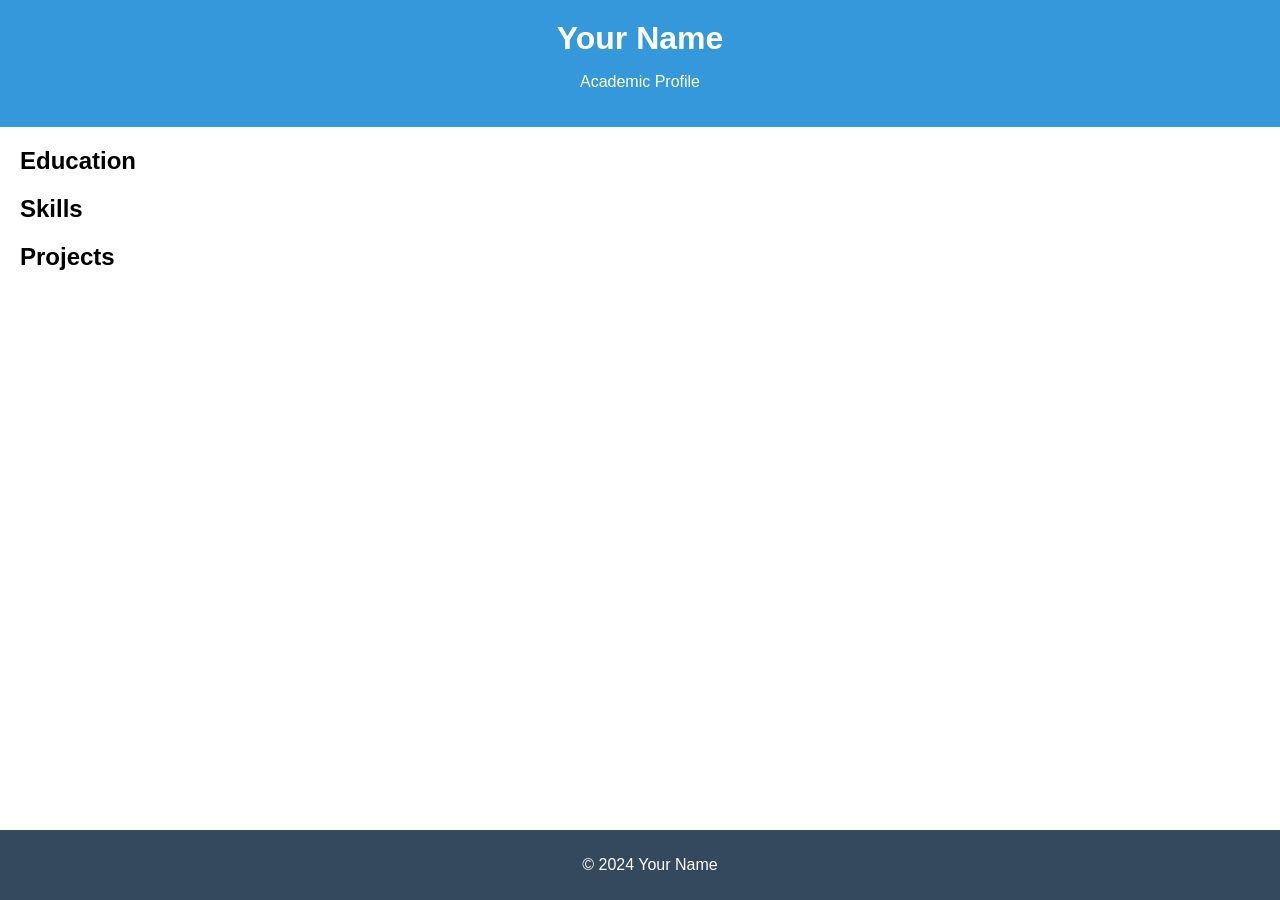
==== index.html @ e50307cb "Add files for basic structure of the webpage" ====
<!DOCTYPE html>
<html lang="ko-kr">
<head>
    <meta charset="UTF-8">
    <meta name="viewport" content="width=device-width, initial-scale=1.0">
    <link rel="stylesheet" href="css/styles.css">
    <title>Your Academic Profile</title>
</head>
<body>
    <header>
        <h1>Your Name</h1>
        <p>Academic Profile</p>
    </header>

    <section id="education">
        <h2>Education</h2>
        <!-- Add your education details here -->
    </section>

    <section id="skills">
        <h2>Skills</h2>
        <!-- Add your skills here -->
    </section>

    <section id="projects">
        <h2>Projects</h2>
        <!-- Add your project details here -->
    </section>

    <footer>
        <p>&copy; 2024 Your Name</p>
    </footer>

    <script src="js/script.js"></script>
</body>
</html>
---- css/styles.css ----
body {
    font-family: 'Arial', sans-serif;
    margin: 0;
    padding: 0;
}

header {
    background-color: #3498db;
    color: #fff;
    text-align: center;
    padding: 20px;
}

h1, h2 {
    margin: 0;
}

section {
    margin: 20px;
}

footer {
    background-color: #34495e;
    color: #fff;
    text-align: center;
    padding: 10px;
    position: fixed;
    bottom: 0;
    width: 100%;
}
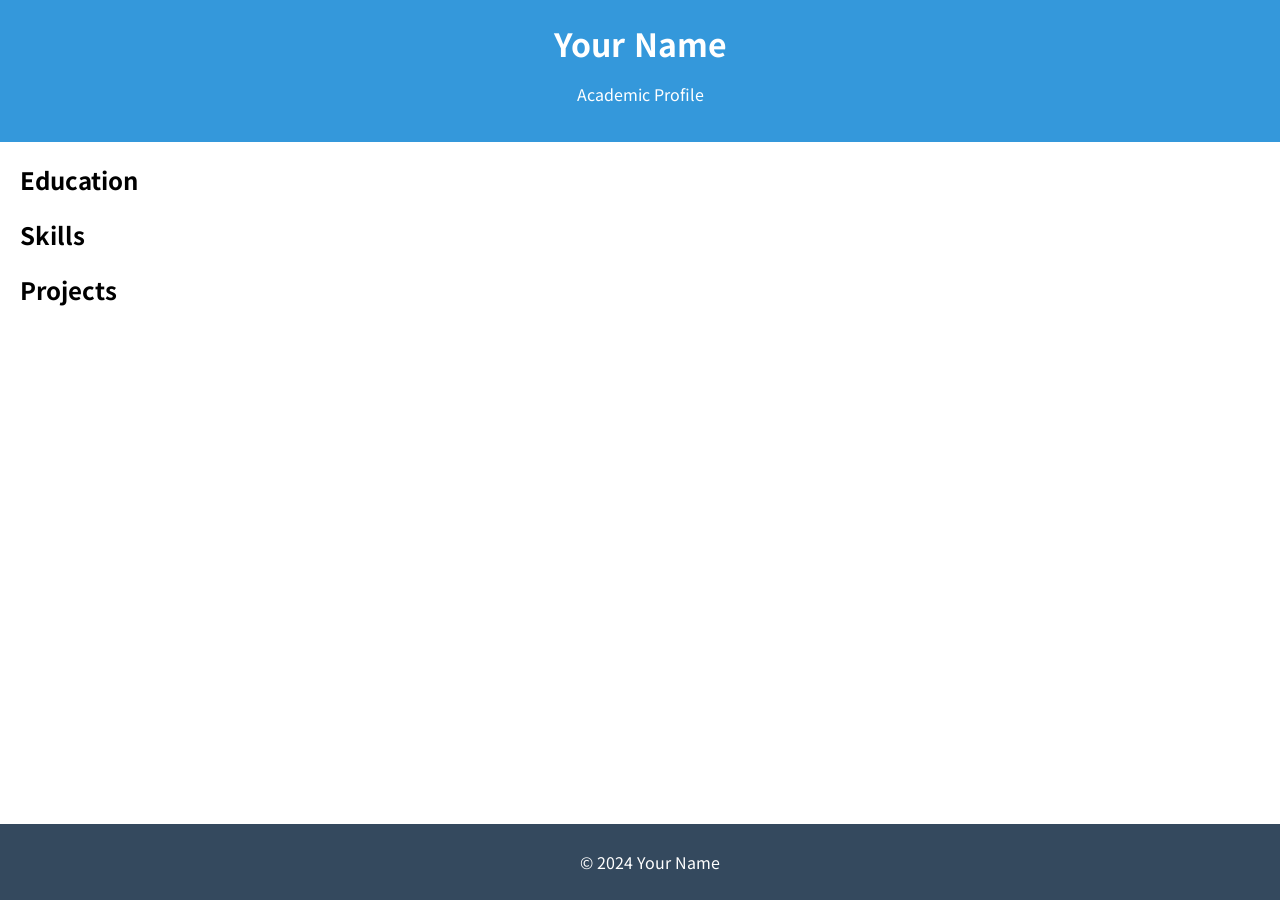
==== commit 6605bad5: "Change default font." ====
--- a/index.html
+++ b/index.html
@@ -4,6 +4,11 @@
     <meta charset="UTF-8">
     <meta name="viewport" content="width=device-width, initial-scale=1.0">
     <link rel="stylesheet" href="css/styles.css">
+
+    <link rel="preconnect" href="https://fonts.googleapis.com">
+    <link rel="preconnect" href="https://fonts.gstatic.com" crossorigin>
+    <link href="https://fonts.googleapis.com/css2?family=Noto+Sans+KR:wght@100;200;300;400;500;600;700;800;900&display=swap" rel="stylesheet">
+
     <title>Your Academic Profile</title>
 </head>
 <body>
--- a/css/styles.css
+++ b/css/styles.css
@@ -1,5 +1,5 @@
 body {
-    font-family: 'Arial', sans-serif;
+    font-family: 'Noto Sans KR', sans-serif;
     margin: 0;
     padding: 0;
 }
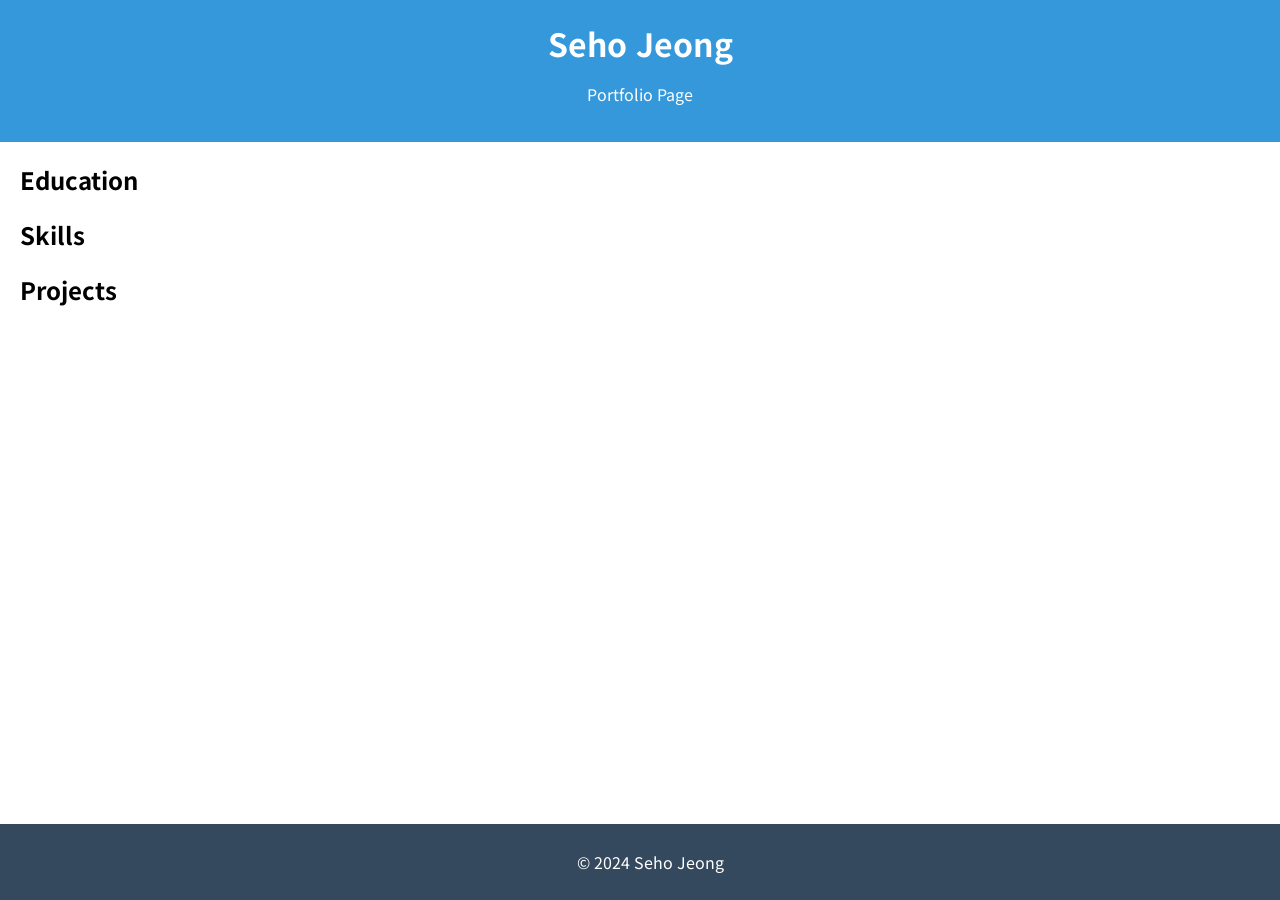
==== commit c6e6dcf3: "Update index.html" ====
--- a/index.html
+++ b/index.html
@@ -9,12 +9,12 @@
     <link rel="preconnect" href="https://fonts.gstatic.com" crossorigin>
     <link href="https://fonts.googleapis.com/css2?family=Noto+Sans+KR:wght@100;200;300;400;500;600;700;800;900&display=swap" rel="stylesheet">
 
-    <title>Your Academic Profile</title>
+    <title>Seho Jeong</title>
 </head>
 <body>
     <header>
-        <h1>Your Name</h1>
-        <p>Academic Profile</p>
+        <h1>Seho Jeong</h1>
+        <p>Portfolio Page</p>
     </header>
 
     <section id="education">
@@ -33,7 +33,7 @@
     </section>
 
     <footer>
-        <p>&copy; 2024 Your Name</p>
+        <p>&copy; 2024 Seho Jeong</p>
     </footer>
 
     <script src="js/script.js"></script>
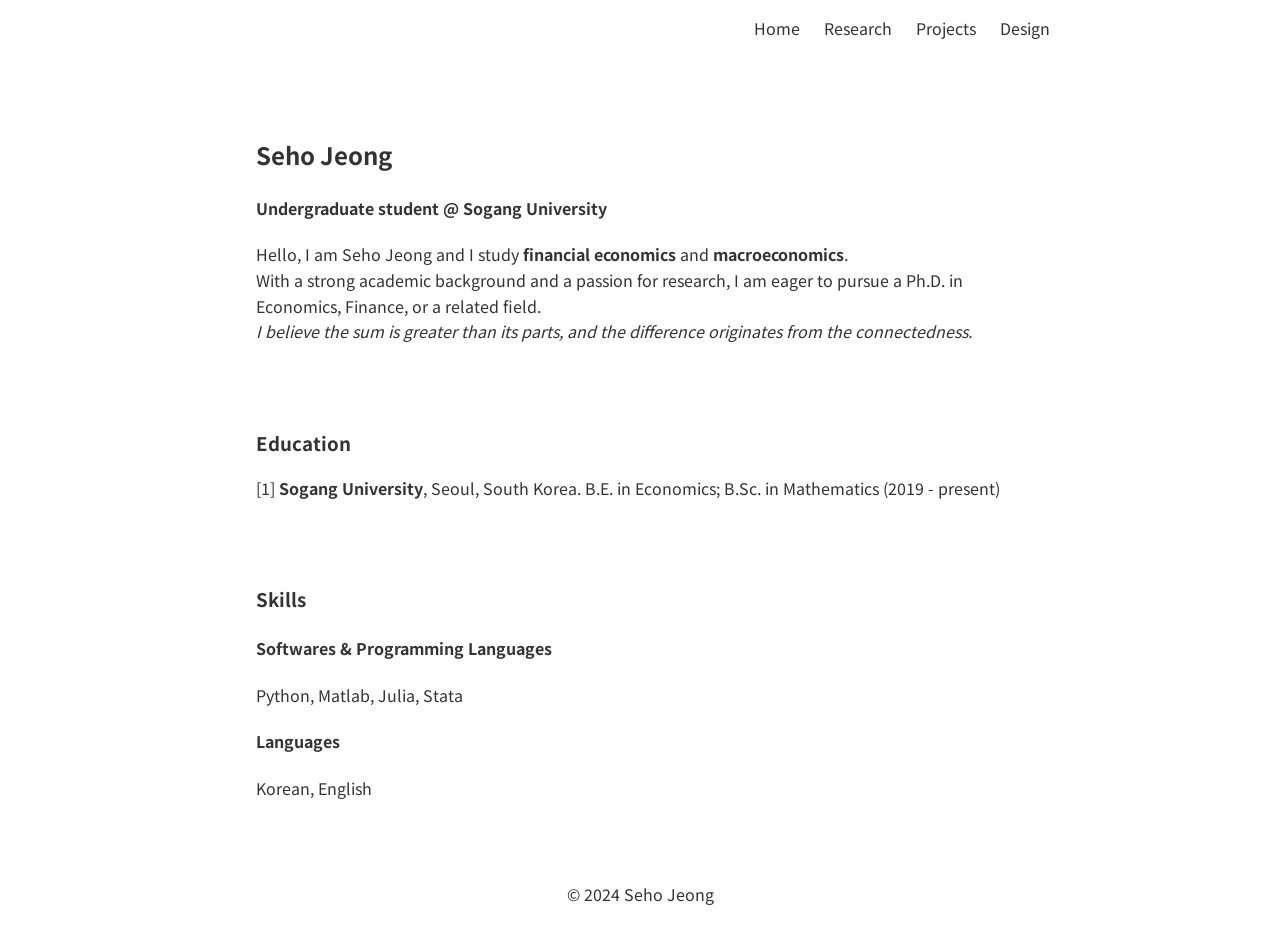
==== commit d3f50adb: "Update codes" ====
--- a/index.html
+++ b/index.html
@@ -1,5 +1,5 @@
 <!DOCTYPE html>
-<html lang="ko-kr">
+<html lang="us-en">
 <head>
     <meta charset="UTF-8">
     <meta name="viewport" content="width=device-width, initial-scale=1.0">
@@ -13,23 +13,40 @@
 </head>
 <body>
     <header>
-        <h1>Seho Jeong</h1>
-        <p>Portfolio Page</p>
+        <nav>
+            <div class="nav-left">
+                <h1></h1>
+            </div>
+            <div class="nav-right">
+                <ul>
+                    <li><a href="#home">Home</a></li>
+                    <li><a href="#research">Research</a></li>
+                    <li><a href="#projects">Projects</a></li>
+                    <li><a href="#design">Design</a></li>
+                </ul>
+            </div>
+        </nav>
     </header>
 
-    <section id="education">
-        <h2>Education</h2>
-        <!-- Add your education details here -->
+    <section id="intro">
+        <h2>Seho Jeong</h2>
+        <h4><b>Undergraduate student @ Sogang University</b></h4>
+        <div>Hello, I am Seho Jeong and I study <b>financial economics</b> and <b>macroeconomics</b>.</div>
+        <div>With a strong academic background and a passion for research, I am eager to pursue a Ph.D. in Economics, Finance, or a related field.</div>
+        <div><em>I believe the sum is greater than its parts, and the difference originates from the connectedness.</em></div>
     </section>
 
-    <section id="skills">
-        <h2>Skills</h2>
-        <!-- Add your skills here -->
+    <section id="education">
+        <h3>Education</h3>
+        <div>[1] <b>Sogang University</b>, Seoul, South Korea. B.E. in Economics; B.Sc. in Mathematics (2019 - present)</div>
     </section>
 
-    <section id="projects">
-        <h2>Projects</h2>
-        <!-- Add your project details here -->
+    <section>
+        <h3>Skills</h3>
+        <h4>Softwares & Programming Languages</h4>
+        <div>Python, Matlab, Julia, Stata</div>
+        <h4>Languages</h4>
+        <div>Korean, English</div>
     </section>
 
     <footer>
--- a/css/styles.css
+++ b/css/styles.css
@@ -1,30 +1,90 @@
 body {
     font-family: 'Noto Sans KR', sans-serif;
+    line-height: 1.6;
     margin: 0;
     padding: 0;
+    color: #333;
+    overflow-x: hidden; /* 가로 스크롤 방지 */
 }
 
 header {
-    background-color: #3498db;
-    color: #fff;
+    background-color: #f4f4f400; 
+    color: #333;
     text-align: center;
-    padding: 20px;
+    padding: 1rem 10%; /* 내부 패딩 추가 */
+    position: fixed; /* 화면 상단에 고정 */
+    top: 0;
+    left: 0;
+    width: 80%;
+    backdrop-filter: blur(10px);
+    z-index: 1000; /* 다른 요소보다 위에 오도록 설정 */
 }
 
-h1, h2 {
+header nav {
+    display: flex;
+    justify-content: space-between;
+    align-items: center;
+    padding: 0 10%; /* 좌우 패딩 추가 */
+}
+
+.nav-left h1 {
     margin: 0;
+    font-size: 1.5rem;
+}
+
+.nav-right ul {
+    list-style: none;
+    margin: 0;
+    padding: 0;
+    display: flex;
+    flex-wrap: wrap; /* 항목이 화면 크기를 넘어서지 않도록 설정 */
+}
+
+.nav-right li {
+    margin-left: 1.5rem;
+}
+
+.nav-right a {
+    color: #333; /* 텍스트 색상 설정 */
+    text-decoration: none;
+    font-weight: 400;
+}
+
+.nav-right a:hover {
+    font-weight: 600;
 }
 
 section {
-    margin: 20px;
+    margin: 2rem 0; /* 좌우 마진 제거 */
+    padding: 1rem 20%; /* 좌우 10% 패딩 추가 */
+    border-radius: 5px;
+}
+
+#intro {
+    margin-top: 100px; /* header 높이만큼 상단 마진 추가 */
 }
 
 footer {
-    background-color: #34495e;
-    color: #fff;
+    color: #333;
     text-align: center;
-    padding: 10px;
-    position: fixed;
+    padding: 1rem 10%; /* 좌우 10% 패딩 추가 */
     bottom: 0;
-    width: 100%;
+    width: 80%; /* 여백을 고려하여 너비를 80%로 설정 */
+    left: 10%; /* 좌측 여백 설정 */
+}
+
+/* 전체 스크롤바 설정 */
+::-webkit-scrollbar {
+    width: 8px; /* 스크롤바의 너비 */
+}
+
+/* 스크롤바의 트랙 (스크롤바 배경) */
+::-webkit-scrollbar-track {
+    background-color: #f4f4f4;
+}
+
+/* 스크롤바의 핸들 (드래그할 수 있는 부분) */
+::-webkit-scrollbar-thumb {
+    background: #ebebeb; /* 핸들의 색상 */
+    border-radius: 10px; /* 모서리 둥글게 */
 }
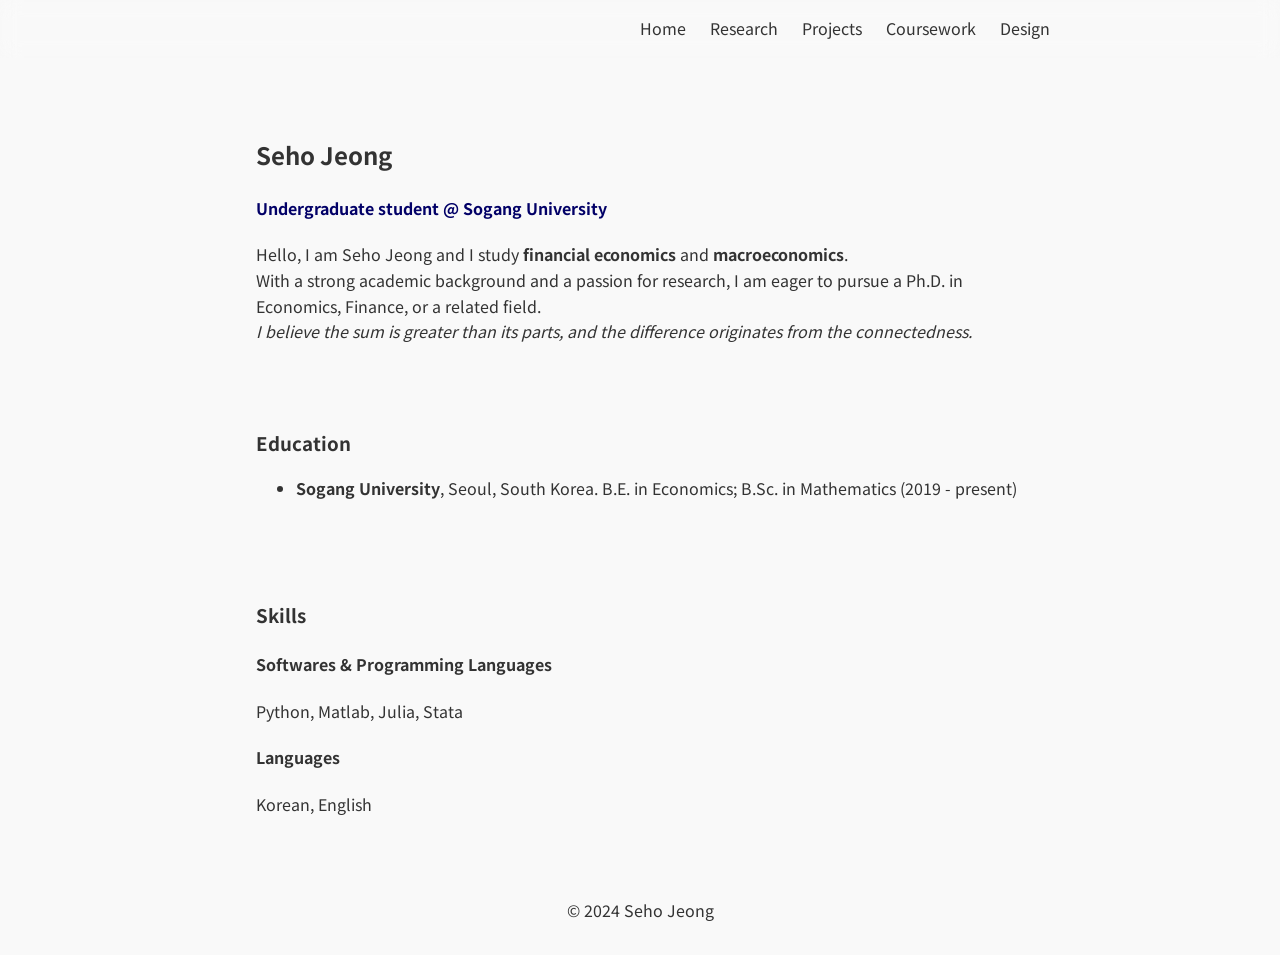
==== commit 199ccb94: "Create coursework section" ====
--- a/index.html
+++ b/index.html
@@ -19,10 +19,11 @@
             </div>
             <div class="nav-right">
                 <ul>
-                    <li><a href="#home">Home</a></li>
-                    <li><a href="#research">Research</a></li>
-                    <li><a href="#projects">Projects</a></li>
-                    <li><a href="#design">Design</a></li>
+                    <li><a href="/">Home</a></li>
+                    <li><a href="/research/">Research</a></li>
+                    <li><a href="/projects/">Projects</a></li>
+                    <li><a href="/notes/">Coursework</a></li>
+                    <li><a href="/design/">Design</a></li>
                 </ul>
             </div>
         </nav>
@@ -38,10 +39,13 @@
 
     <section id="education">
         <h3>Education</h3>
-        <div>[1] <b>Sogang University</b>, Seoul, South Korea. B.E. in Economics; B.Sc. in Mathematics (2019 - present)</div>
+        <ul>
+            <li> <b>Sogang University</b>, Seoul, South Korea. B.E. in Economics; B.Sc. in Mathematics (2019 - present)</li>
+        </ul>
+        
     </section>
 
-    <section>
+    <section id="skills">
         <h3>Skills</h3>
         <h4>Softwares & Programming Languages</h4>
         <div>Python, Matlab, Julia, Stata</div>
--- a/css/styles.css
+++ b/css/styles.css
@@ -5,6 +5,7 @@
     padding: 0;
     color: #333;
     overflow-x: hidden; /* 가로 스크롤 방지 */
+    background-color: #f9f9f9;
 }
 
 header {
@@ -64,6 +65,84 @@
     margin-top: 100px; /* header 높이만큼 상단 마진 추가 */
 }
 
+#intro h4 {
+    color: #020067;
+}
+
+/* ------------------------ */
+/*   Research Page Styles   */
+/* ------------------------ */
+
+
+/* ---------------------- */
+/*  Projects Page Styles  */
+/* ---------------------- */
+
+#projects-container {
+    margin-left: 20%;
+    margin-right: 20%;
+    border-radius: 0px;
+    padding: 0;
+}
+
+.projects {
+    text-align: left;
+    padding-left: 1vh;
+    margin-bottom: 1vh;
+    display: grid;
+    grid-template-columns: 1fr 3fr;
+    background: rgba(255, 255, 255, 0.2);
+    border-radius: 1vh;
+    box-shadow: 0 4px 30px rgba(0, 0, 0, 0.02);
+    backdrop-filter: blur(5px);
+    -webkit-backdrop-filter: blur(5px);
+    border: 1px solid rgba(255, 255, 255, 0.3);
+}
+
+.project-title {
+    font-weight: 600;
+}
+
+.project-key-image {
+    background-color: #8970ee57;
+    margin-top: 1vh;
+    margin-bottom: 1vh;
+}
+
+.project-description {
+    padding-left: 2vh;
+    padding-top: 1vh;
+    padding-bottom: 1vh;
+}
+
+
+/* ---------------------- */
+/*   Design Page Styles   */
+/* ---------------------- */
+
+#design-container {
+    margin-left: 20%;
+    margin-right: 20%;
+    border-radius: 0px;
+    padding: 0;
+    display: grid;
+    grid-template-columns: 1fr 1fr 1fr 1fr 1fr;
+    align-items: center;
+}
+
+.design {
+    background-color: #8970ee57;
+    box-shadow: 0 4px 30px rgba(0, 0, 0, 0.05);
+    margin: .5vh .5vh .5vh .5vh;
+    text-align: center;
+}
+
+.design:hover {
+    background-color: #8970eec3;
+    color: #f9f9f9;
+}
+
+
 footer {
     color: #333;
     text-align: center;
@@ -80,7 +159,7 @@
 
 /* 스크롤바의 트랙 (스크롤바 배경) */
 ::-webkit-scrollbar-track {
-    background-color: #f4f4f4;
+    background-color: #f9f9f9;
 }
 
 /* 스크롤바의 핸들 (드래그할 수 있는 부분) */
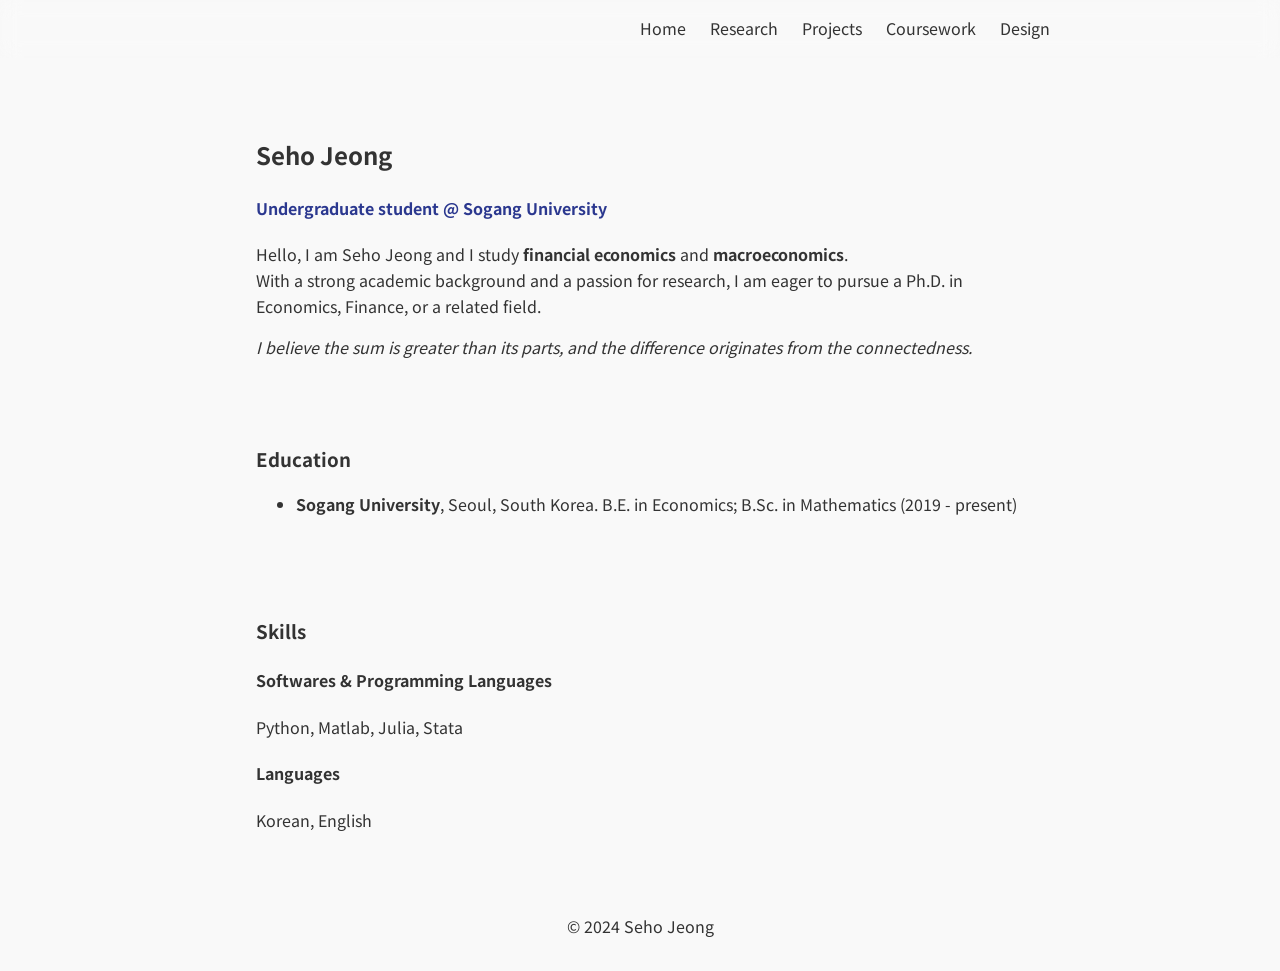
==== commit 170d0c92: "Update colors" ====
--- a/index.html
+++ b/index.html
@@ -34,7 +34,9 @@
         <h4><b>Undergraduate student @ Sogang University</b></h4>
         <div>Hello, I am Seho Jeong and I study <b>financial economics</b> and <b>macroeconomics</b>.</div>
         <div>With a strong academic background and a passion for research, I am eager to pursue a Ph.D. in Economics, Finance, or a related field.</div>
-        <div><em>I believe the sum is greater than its parts, and the difference originates from the connectedness.</em></div>
+        <div id="quote">
+            <em>I believe the sum is greater than its parts, and the difference originates from the connectedness.</em>
+        </div>
     </section>
 
     <section id="education">
--- a/css/styles.css
+++ b/css/styles.css
@@ -66,12 +66,30 @@
 }
 
 #intro h4 {
-    color: #020067;
+    color: #2B388F;
+}
+
+#quote {
+    padding-top: 1rem;
 }
 
 /* ------------------------ */
 /*   Research Page Styles   */
 /* ------------------------ */
+
+.tag {
+    padding-top: 1rem;
+}
+
+.tag span {
+    background:rgba(135,131,120,.15);
+    color:#1B75BC;
+    border-radius:4px;
+    font-size:85%;
+    padding:0.2em 0.4em;
+    font-weight:600;
+    fill:#1B75BC
+}
 
 
 /* ---------------------- */
@@ -104,7 +122,7 @@
 }
 
 .project-key-image {
-    background-color: #8970ee57;
+    background-color: #22A8E057;
     margin-top: 1vh;
     margin-bottom: 1vh;
 }
@@ -131,14 +149,14 @@
 }
 
 .design {
-    background-color: #8970ee57;
+    background-color: #22A8E057;
     box-shadow: 0 4px 30px rgba(0, 0, 0, 0.05);
     margin: .5vh .5vh .5vh .5vh;
     text-align: center;
 }
 
 .design:hover {
-    background-color: #8970eec3;
+    background-color: #22A8E0c3;
     color: #f9f9f9;
 }
 
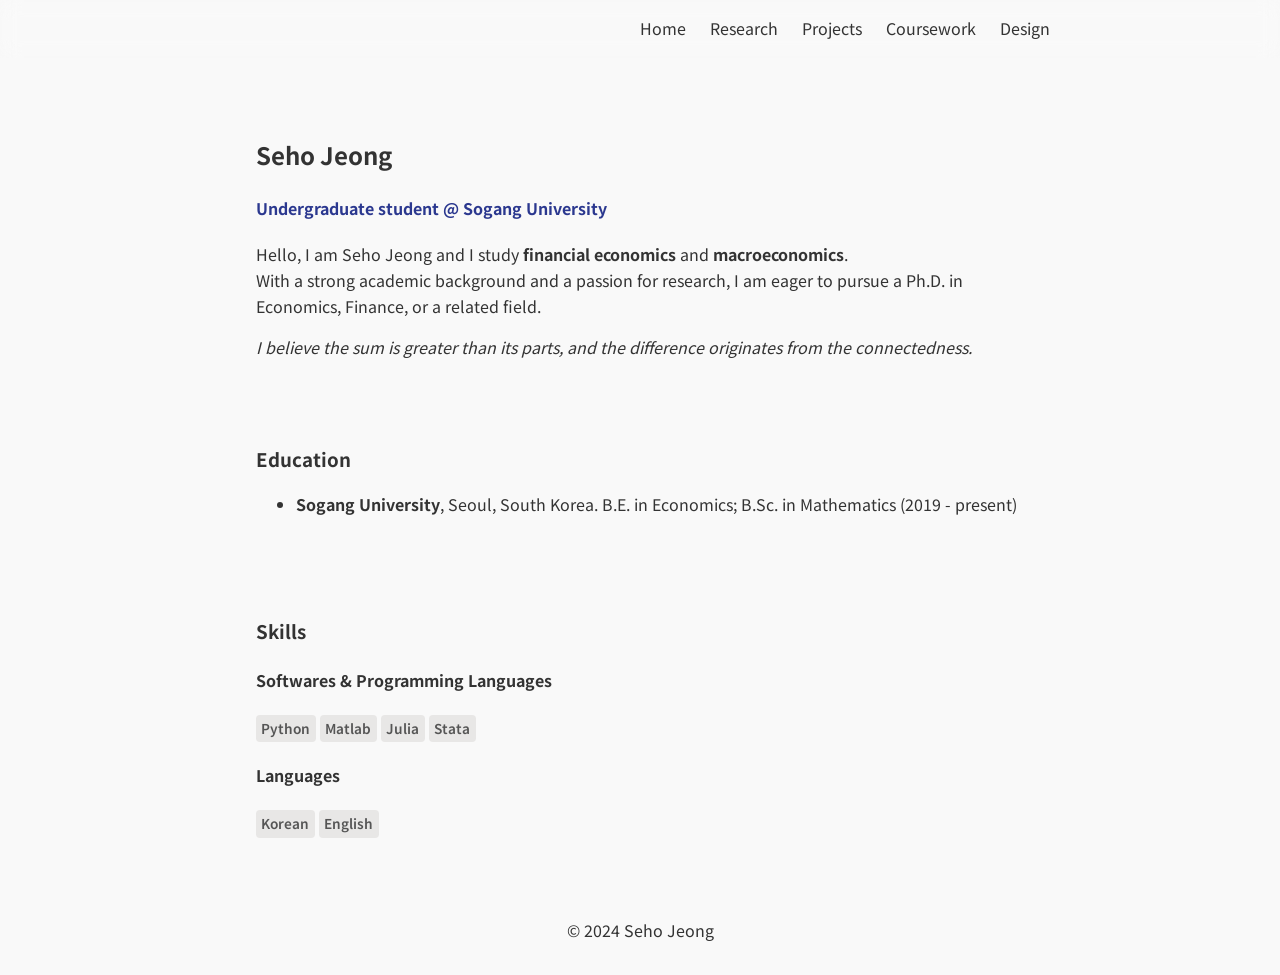
==== commit c43de533: "Update tags" ====
--- a/index.html
+++ b/index.html
@@ -50,9 +50,29 @@
     <section id="skills">
         <h3>Skills</h3>
         <h4>Softwares & Programming Languages</h4>
-        <div>Python, Matlab, Julia, Stata</div>
+        <div class="skill">
+            <div>
+                Python
+            </div>
+            <div>
+                Matlab
+            </div>
+            <div>
+                Julia
+            </div>
+            <div>
+                Stata
+            </div>
+        </div>
         <h4>Languages</h4>
-        <div>Korean, English</div>
+        <div class="skill">
+            <div>
+                Korean
+            </div>
+            <div>
+                English
+            </div>
+        </div>
     </section>
 
     <footer>
--- a/css/styles.css
+++ b/css/styles.css
@@ -73,6 +73,17 @@
     padding-top: 1rem;
 }
 
+#skills .skill div {
+    display: inline-block;
+    text-align: center;
+    background:rgba(135,131,120,.15);
+    color:#555555;
+    border-radius:4px;
+    font-size:85%;
+    padding:0.2em 0.4em;
+    font-weight:600;
+}
+
 /* ------------------------ */
 /*   Research Page Styles   */
 /* ------------------------ */
@@ -81,14 +92,16 @@
     padding-top: 1rem;
 }
 
-.tag span {
+.tag div {
+    display: inline-block;
+    text-align: center;
     background:rgba(135,131,120,.15);
     color:#1B75BC;
     border-radius:4px;
     font-size:85%;
     padding:0.2em 0.4em;
     font-weight:600;
-    fill:#1B75BC
+    fill:#1B75BC;
 }
 
 
